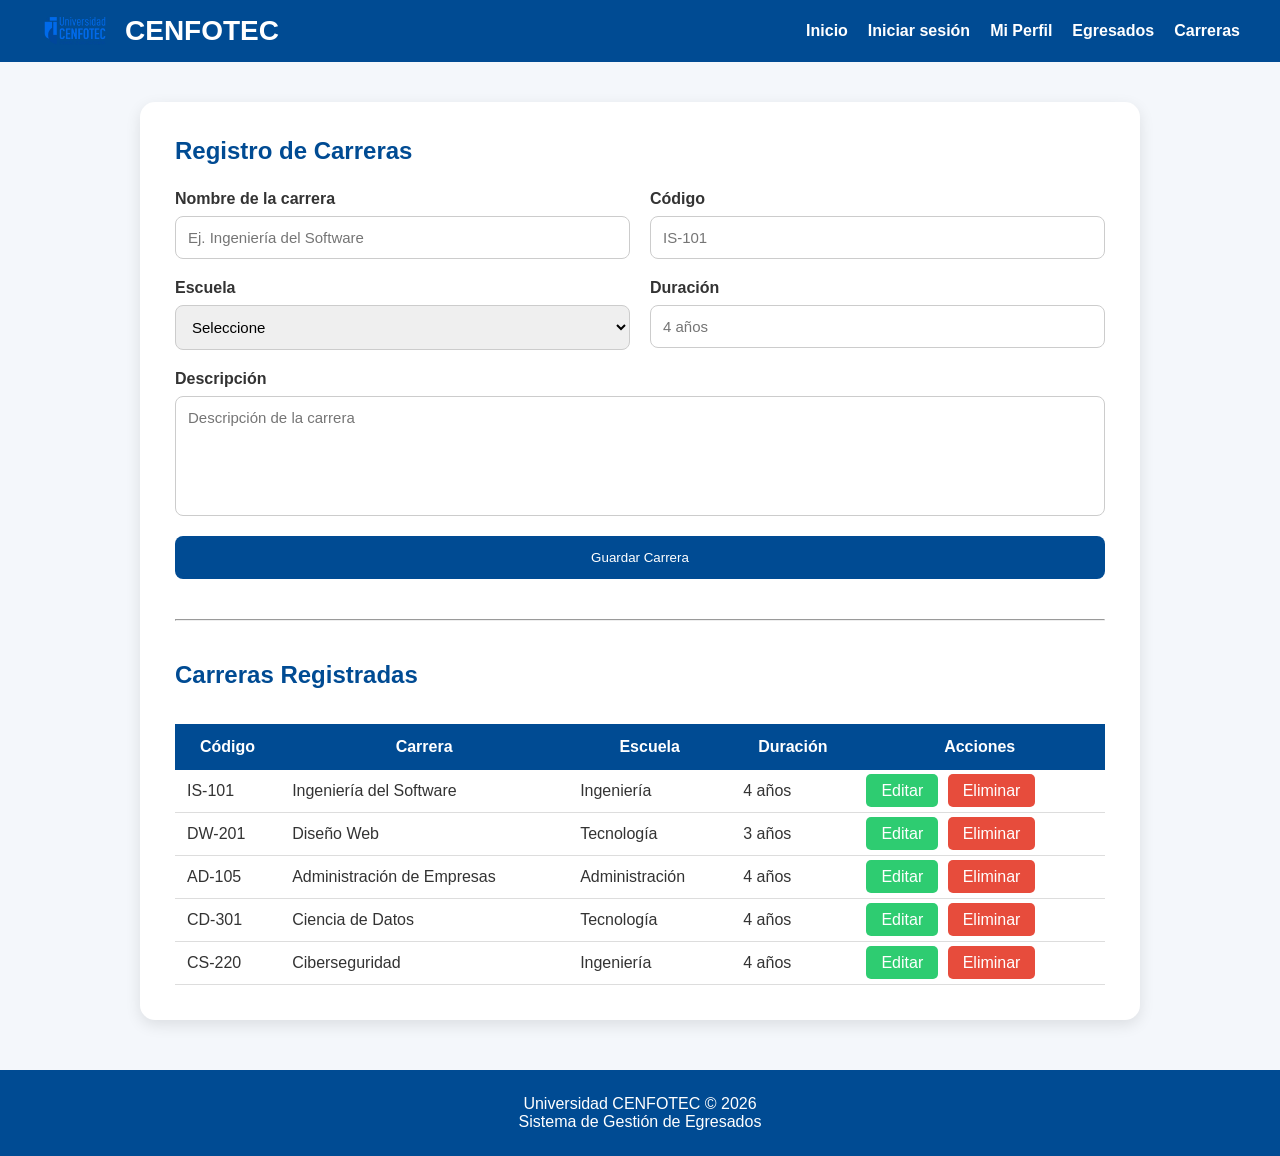
==== carreras.html @ 351f1079 "Primer avanze" ====
<!DOCTYPE html>
<html lang="es">

<head>

    <meta charset="UTF-8">

    <meta name="viewport" content="width=device-width, initial-scale=1.0">

    <title>Gestión de Carreras</title>

    <link rel="stylesheet" href="css/style.css">

</head>

<body>

<header>

    <div class="logo">

        <img src="assets/img/logo.png" alt="Logo">

        <h1>CENFOTEC</h1>

    </div>

    <nav>

        <ul>

            <li><a href="index.html">Inicio</a></li>

            <li><a href="login.html">Iniciar sesión</a></li>

            <li><a href="perfil.html">Mi Perfil</a></li>

            <li><a href="egresados.html">Egresados</a></li>

            <li><a href="carreras.html">Carreras</a></li>

        </ul>

    </nav>

</header>

<div class="container">

<h2>Registro de Carreras</h2>

<form id="formCarrera">

<div class="form-group">

<label>Nombre de la carrera</label>

<input
type="text"
id="nombreCarrera"
placeholder="Ej. Ingeniería del Software">

</div>

<div class="form-group">

<label>Código</label>

<input
type="text"
id="codigo"
placeholder="IS-101">

</div>

<div class="form-group">

<label>Escuela</label>

<select id="escuela">

<option value="">Seleccione</option>

<option>Ingeniería</option>

<option>Administración</option>

<option>Tecnología</option>

<option>Diseño</option>

</select>

</div>

<div class="form-group">

<label>Duración</label>

<input
type="text"
id="duracion"
placeholder="4 años">

</div>

<div class="form-group full">

<label>Descripción</label>

<textarea
id="descripcionCarrera"
placeholder="Descripción de la carrera"></textarea>

</div>

<div class="form-group full">

<button type="submit">

Guardar Carrera

</button>

</div>

</form>

<hr style="margin:40px 0;">

<h2>Carreras Registradas</h2>

<table>

<thead>

<tr>

<th>Código</th>

<th>Carrera</th>

<th>Escuela</th>

<th>Duración</th>

<th>Acciones</th>

</tr>

</thead>

<tbody>

<tr>

<td>IS-101</td>

<td>Ingeniería del Software</td>

<td>Ingeniería</td>

<td>4 años</td>

<td>

<a href="#" class="editar">Editar</a>

<a href="#" class="eliminar">Eliminar</a>

</td>

</tr>

<tr>

<td>DW-201</td>

<td>Diseño Web</td>

<td>Tecnología</td>

<td>3 años</td>

<td>

<a href="#" class="editar">Editar</a>

<a href="#" class="eliminar">Eliminar</a>

</td>

</tr>
<tr>

<td>AD-105</td>

<td>Administración de Empresas</td>

<td>Administración</td>

<td>4 años</td>

<td>

<a href="#" class="editar">Editar</a>

<a href="#" class="eliminar">Eliminar</a>

</td>

</tr>

<tr>

<td>CD-301</td>

<td>Ciencia de Datos</td>

<td>Tecnología</td>

<td>4 años</td>

<td>

<a href="#" class="editar">Editar</a>

<a href="#" class="eliminar">Eliminar</a>

</td>

</tr>

<tr>

<td>CS-220</td>

<td>Ciberseguridad</td>

<td>Ingeniería</td>

<td>4 años</td>

<td>

<a href="#" class="editar">Editar</a>

<a href="#" class="eliminar">Eliminar</a>

</td>

</tr>

</tbody>

</table>

</div>

<footer>

<p>

Universidad CENFOTEC © 2026

<br>

Sistema de Gestión de Egresados

</p>

</footer>

<script src="js/script.js"></script>

</body>

</html>
---- css/style.css ----
/* ===========================
   RESET
=========================== */

*{
    margin:0;
    padding:0;
    box-sizing:border-box;
    font-family:Arial, Helvetica, sans-serif;
}

body{
    background:#f4f7fb;
    color:#333;
}

/* ===========================
   HEADER
=========================== */

header{
    background:#004b93;
    color:white;
    display:flex;
    justify-content:space-between;
    align-items:center;
    padding:15px 40px;
}

.logo{
    display:flex;
    align-items:center;
    gap:15px;
}

.logo img{
    width:70px;
}

.logo h1{
    font-size:28px;
}

nav ul{
    display:flex;
    list-style:none;
    gap:20px;
}

nav a{
    color:white;
    text-decoration:none;
    font-weight:bold;
    transition:.3s;
}

nav a:hover{
    color:#ffd000;
}

/* ===========================
   HERO
=========================== */

.hero{

    display:flex;

    justify-content:space-between;

    align-items:center;

    padding:60px;

    background:white;

    margin:30px;

    border-radius:15px;

    box-shadow:0px 5px 15px rgba(0,0,0,.1);

}

.hero-text{

    width:50%;

}

.hero-text h2{

    font-size:40px;

    color:#004b93;

    margin-bottom:20px;

}

.hero-text p{

    font-size:18px;

    line-height:28px;

    margin-bottom:25px;

}

.hero img{

    width:420px;

}

.btn{

    background:#004b93;

    color:white;

    text-decoration:none;

    padding:14px 30px;

    border-radius:8px;

    transition:.3s;

    display:inline-block;

}

.btn:hover{

    background:#00366b;

}

/* ===========================
   CARDS
=========================== */

.cards{

    display:grid;

    grid-template-columns:repeat(auto-fit,minmax(260px,1fr));

    gap:25px;

    margin:40px;

}

.card{

    background:white;

    border-radius:15px;

    padding:30px;

    text-align:center;

    box-shadow:0px 5px 12px rgba(0,0,0,.1);

    transition:.3s;

}

.card:hover{

    transform:translateY(-8px);

}

.card img{

    width:80px;

    margin-bottom:20px;

}

.card h3{

    color:#004b93;

    margin-bottom:15px;

}

/* ===========================
   FORMULARIOS
=========================== */

.container{

    width:90%;

    max-width:1000px;

    margin:40px auto;

    background:white;

    padding:35px;

    border-radius:15px;

    box-shadow:0px 5px 15px rgba(0,0,0,.1);

}

.container h2{

    color:#004b93;

    margin-bottom:25px;

}

form{

    display:grid;

    grid-template-columns:1fr 1fr;

    gap:20px;

}

.form-group{

    display:flex;

    flex-direction:column;

}

.form-group.full{

    grid-column:1/3;

}

label{

    margin-bottom:8px;

    font-weight:bold;

}

input,
select,
textarea{

    padding:12px;

    border:1px solid #ccc;

    border-radius:8px;

    font-size:15px;

}

textarea{

    resize:none;

    height:120px;

}

button{

    background:#004b93;

    color:white;

    border:none;

    padding:14px;

    border-radius:8px;

    cursor:pointer;

    transition:.3s;

}

button:hover{

    background:#00366b;

}

/* ===========================
   TABLAS
=========================== */

table{

    width:100%;

    border-collapse:collapse;

    margin-top:35px;

}

table th{

    background:#004b93;

    color:white;

    padding:14px;

}

table td{

    padding:12px;

    border-bottom:1px solid #ddd;

}

table tr:hover{

    background:#f5f5f5;

}

.editar{

    background:#2ecc71;

}

.eliminar{

    background:#e74c3c;

}

.editar,
.eliminar{

    padding:8px 15px;

    border-radius:5px;

    color:white;

    text-decoration:none;

    margin-right:5px;

}

/* ===========================
   PERFIL
=========================== */

.profile{

    display:flex;

    gap:40px;

    align-items:center;

}

.profile img{

    width:180px;

    border-radius:50%;

    border:5px solid #004b93;

}

.info{

    flex:1;

}

.info h2{

    margin-bottom:20px;

    color:#004b93;

}

.info p{

    margin-bottom:12px;

    font-size:18px;

}

/* ===========================
   LOGIN
=========================== */

.login{

    width:450px;

    margin:70px auto;

    background:white;

    padding:40px;

    border-radius:15px;

    box-shadow:0px 5px 15px rgba(0,0,0,.1);

}

.login h2{

    text-align:center;

    margin-bottom:25px;

    color:#004b93;

}

.login form{

    display:flex;

    flex-direction:column;

}

.login input{

    margin-bottom:20px;

}

.login button{

    margin-top:10px;

}

/* ===========================
   FOOTER
=========================== */

footer{

    margin-top:50px;

    background:#004b93;

    color:white;

    text-align:center;

    padding:25px;

}

/* ===========================
   RESPONSIVE
=========================== */

@media(max-width:900px){

.hero{

flex-direction:column;

text-align:center;

}

.hero-text{

width:100%;

margin-bottom:30px;

}

.hero img{

width:300px;

}

form{

grid-template-columns:1fr;

}

.form-group.full{

grid-column:1;

}

.profile{

flex-direction:column;

text-align:center;

}

header{

flex-direction:column;

gap:20px;

}

nav ul{

flex-direction:column;

text-align:center;

}

}

.icono-tarjeta {
    width: 50px;
    height: auto;
}

.img-tarjeta {
    width: 20%;
    height: auto;
}
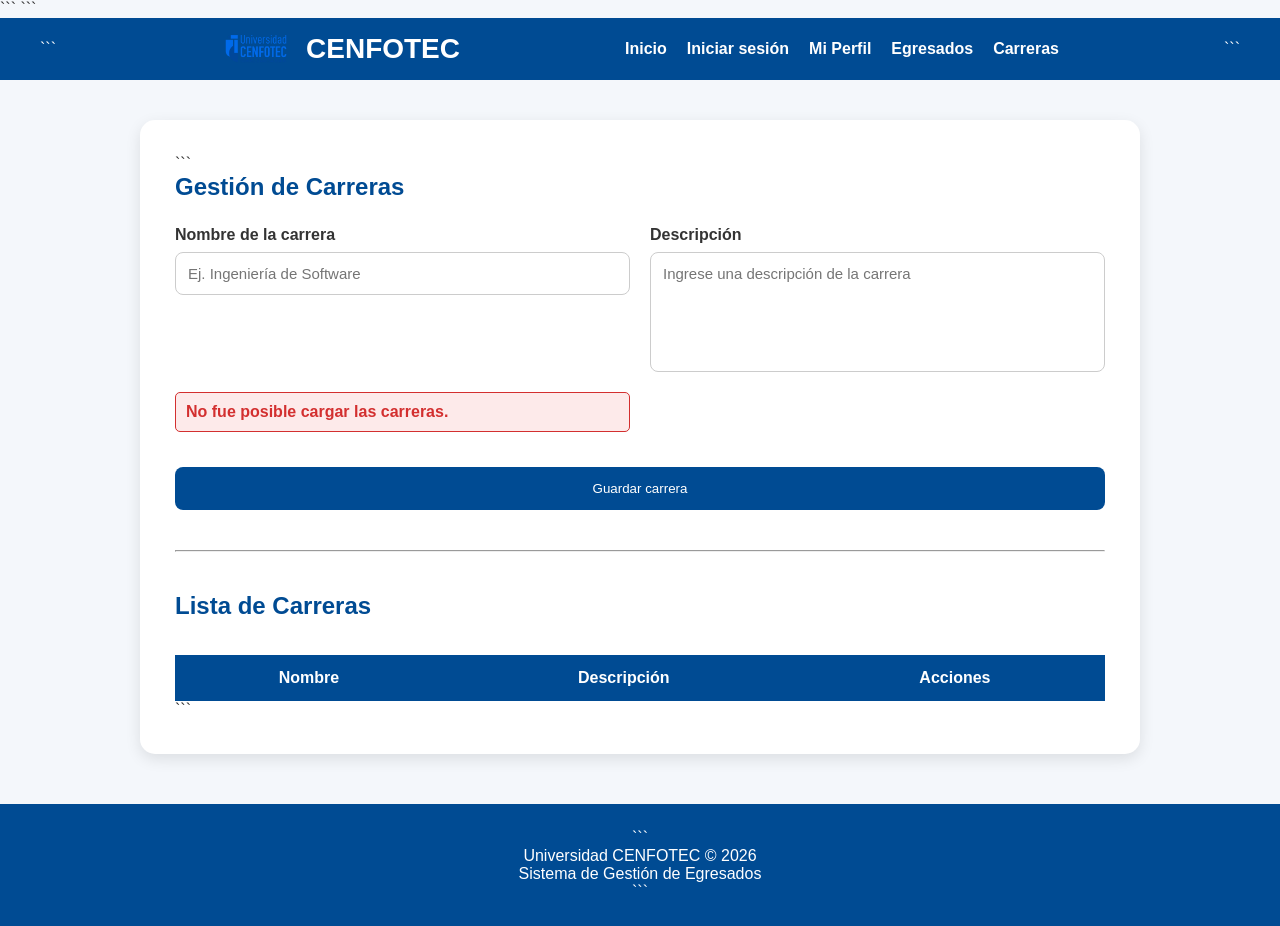
==== commit 82213cc1: "final final" ====
--- a/carreras.html
+++ b/carreras.html
@@ -1,15 +1,18 @@
 <!DOCTYPE html>
+
 <html lang="es">
 
 <head>
 
-    <meta charset="UTF-8">
+```
+<meta charset="UTF-8">
 
-    <meta name="viewport" content="width=device-width, initial-scale=1.0">
+<meta name="viewport" content="width=device-width, initial-scale=1.0">
 
-    <title>Gestión de Carreras</title>
+<title>Gestión de Carreras</title>
 
-    <link rel="stylesheet" href="css/style.css">
+<link rel="stylesheet" href="css/style.css">
+```
 
 </head>
 
@@ -17,262 +20,180 @@
 
 <header>
 
-    <div class="logo">
+```
+<div class="logo">
 
-        <img src="assets/img/logo.png" alt="Logo">
+    <img src="assets/img/logo.png" alt="Logo CENFOTEC">
 
-        <h1>CENFOTEC</h1>
+    <h1>CENFOTEC</h1>
+
+</div>
+
+<nav>
+
+    <ul>
+
+        <li>
+            <a href="index.html">
+                Inicio
+            </a>
+        </li>
+
+        <li>
+            <a href="login.html">
+                Iniciar sesión
+            </a>
+        </li>
+
+        <li>
+            <a href="perfil.html">
+                Mi Perfil
+            </a>
+        </li>
+
+        <li>
+            <a href="egresados.html">
+                Egresados
+            </a>
+        </li>
+
+        <li>
+            <a href="carreras.html">
+                Carreras
+            </a>
+        </li>
+
+    </ul>
+
+</nav>
+```
+
+</header>
+
+<main class="container">
+
+```
+<h2>Gestión de Carreras</h2>
+
+
+<!-- =========================
+     FORMULARIO DE CARRERAS
+========================== -->
+
+<form id="formCarrera">
+
+    <div class="form-group">
+
+        <label for="nombreCarrera">
+            Nombre de la carrera
+        </label>
+
+        <input
+            type="text"
+            id="nombreCarrera"
+            placeholder="Ej. Ingeniería de Software"
+            required>
 
     </div>
 
-    <nav>
 
-        <ul>
+    <div class="form-group">
 
-            <li><a href="index.html">Inicio</a></li>
+        <label for="descripcionCarrera">
+            Descripción
+        </label>
 
-            <li><a href="login.html">Iniciar sesión</a></li>
+        <textarea
+            id="descripcionCarrera"
+            rows="4"
+            placeholder="Ingrese una descripción de la carrera"
+            required></textarea>
 
-            <li><a href="perfil.html">Mi Perfil</a></li>
+    </div>
 
-            <li><a href="egresados.html">Egresados</a></li>
 
-            <li><a href="carreras.html">Carreras</a></li>
+    <div
+        id="mensajeCarrera"
+        class="mensaje">
+    </div>
 
-        </ul>
 
-    </nav>
+    <div class="form-group full">
 
-</header>
+        <button type="submit">
+            Guardar carrera
+        </button>
 
-<div class="container">
-
-<h2>Registro de Carreras</h2>
-
-<form id="formCarrera">
-
-<div class="form-group">
-
-<label>Nombre de la carrera</label>
-
-<input
-type="text"
-id="nombreCarrera"
-placeholder="Ej. Ingeniería del Software">
-
-</div>
-
-<div class="form-group">
-
-<label>Código</label>
-
-<input
-type="text"
-id="codigo"
-placeholder="IS-101">
-
-</div>
-
-<div class="form-group">
-
-<label>Escuela</label>
-
-<select id="escuela">
-
-<option value="">Seleccione</option>
-
-<option>Ingeniería</option>
-
-<option>Administración</option>
-
-<option>Tecnología</option>
-
-<option>Diseño</option>
-
-</select>
-
-</div>
-
-<div class="form-group">
-
-<label>Duración</label>
-
-<input
-type="text"
-id="duracion"
-placeholder="4 años">
-
-</div>
-
-<div class="form-group full">
-
-<label>Descripción</label>
-
-<textarea
-id="descripcionCarrera"
-placeholder="Descripción de la carrera"></textarea>
-
-</div>
-
-<div class="form-group full">
-
-<button type="submit">
-
-Guardar Carrera
-
-</button>
-
-</div>
+    </div>
 
 </form>
 
+
 <hr style="margin:40px 0;">
 
-<h2>Carreras Registradas</h2>
+
+<!-- =========================
+     LISTA DE CARRERAS
+========================== -->
+
+<h2>Lista de Carreras</h2>
+
 
 <table>
 
-<thead>
+    <thead>
 
-<tr>
+        <tr>
 
-<th>Código</th>
+            <th>
+                Nombre
+            </th>
 
-<th>Carrera</th>
+            <th>
+                Descripción
+            </th>
 
-<th>Escuela</th>
+            <th>
+                Acciones
+            </th>
 
-<th>Duración</th>
+        </tr>
 
-<th>Acciones</th>
+    </thead>
 
-</tr>
 
-</thead>
+    <tbody id="tablaCarreras">
 
-<tbody>
+        <!--
+            Los registros provenientes
+            del servidor aparecerán aquí.
+        -->
 
-<tr>
-
-<td>IS-101</td>
-
-<td>Ingeniería del Software</td>
-
-<td>Ingeniería</td>
-
-<td>4 años</td>
-
-<td>
-
-<a href="#" class="editar">Editar</a>
-
-<a href="#" class="eliminar">Eliminar</a>
-
-</td>
-
-</tr>
-
-<tr>
-
-<td>DW-201</td>
-
-<td>Diseño Web</td>
-
-<td>Tecnología</td>
-
-<td>3 años</td>
-
-<td>
-
-<a href="#" class="editar">Editar</a>
-
-<a href="#" class="eliminar">Eliminar</a>
-
-</td>
-
-</tr>
-<tr>
-
-<td>AD-105</td>
-
-<td>Administración de Empresas</td>
-
-<td>Administración</td>
-
-<td>4 años</td>
-
-<td>
-
-<a href="#" class="editar">Editar</a>
-
-<a href="#" class="eliminar">Eliminar</a>
-
-</td>
-
-</tr>
-
-<tr>
-
-<td>CD-301</td>
-
-<td>Ciencia de Datos</td>
-
-<td>Tecnología</td>
-
-<td>4 años</td>
-
-<td>
-
-<a href="#" class="editar">Editar</a>
-
-<a href="#" class="eliminar">Eliminar</a>
-
-</td>
-
-</tr>
-
-<tr>
-
-<td>CS-220</td>
-
-<td>Ciberseguridad</td>
-
-<td>Ingeniería</td>
-
-<td>4 años</td>
-
-<td>
-
-<a href="#" class="editar">Editar</a>
-
-<a href="#" class="eliminar">Eliminar</a>
-
-</td>
-
-</tr>
-
-</tbody>
+    </tbody>
 
 </table>
+```
 
-</div>
+</main>
 
 <footer>
 
+```
 <p>
 
-Universidad CENFOTEC © 2026
+    Universidad CENFOTEC © 2026
 
-<br>
+    <br>
 
-Sistema de Gestión de Egresados
+    Sistema de Gestión de Egresados
 
 </p>
+```
 
 </footer>
 
-<script src="js/script.js"></script>
+<script src="js/carreras.js"></script>
 
 </body>
 
-</html>+</html>
--- a/css/style.css
+++ b/css/style.css
@@ -553,4 +553,24 @@
 .img-tarjeta {
     width: 20%;
     height: auto;
+}
+
+.error {
+    color: #d32f2f;
+    background: #fdeaea;
+    border: 1px solid #d32f2f;
+    padding: 10px;
+    margin-bottom: 15px;
+    border-radius: 5px;
+    font-weight: bold;
+}
+
+.exito {
+    color: #2e7d32;
+    background: #e8f5e9;
+    border: 1px solid #2e7d32;
+    padding: 10px;
+    margin-bottom: 15px;
+    border-radius: 5px;
+    font-weight: bold;
 }
